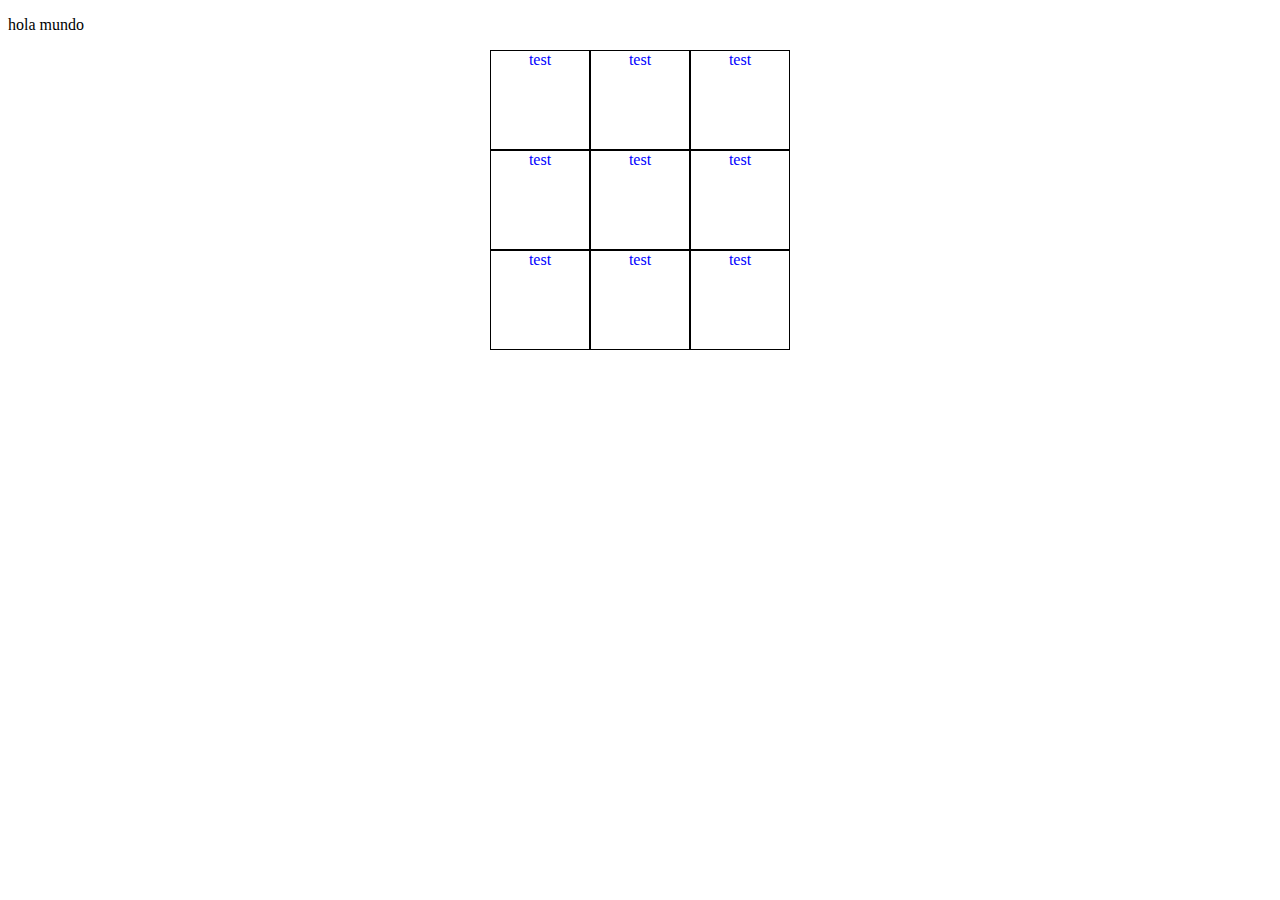
==== index.html @ f02ac353 "insercion estructura y estilos" ====
<!DOCTYPE html>
<html lang="en">
<head>
    <meta charset="UTF-8">
    <meta name="viewport" content="width=device-width, initial-scale=1.0">
    <title>Document</title>
    <link rel="stylesheet" href="styles.css">
</head>
<body>
    <p>hola mundo</p>
    <div class="contenedor">
        <div id="vectorPoscicion" class="contendorHijo">test</div>
        <div id="vectorPoscicion" class="contendorHijo">test</div>
        <div id="vectorPoscicion" class="contendorHijo">test</div>
        <div id="vectorPoscicion" class="contendorHijo">test</div>
        <div id="vectorPoscicion" class="contendorHijo">test</div>
        <div id="vectorPoscicion" class="contendorHijo">test</div>
        <div id="vectorPoscicion" class="contendorHijo">test</div>
        <div id="vectorPoscicion" class="contendorHijo">test</div>
        <div id="vectorPoscicion" class="contendorHijo">test</div>
    </div>
</body>
</html>
---- styles.css ----
.contenedor{
    display: grid;
    grid-template-columns:  100px 100px 100px;
    grid-template-rows:  100px 100px 100px;
    justify-content: center;
}
.contendorHijo{
    border: 1px solid black;
    color: blue;
    text-align: center;
    vertical-align: center;
    align-items: center;
}
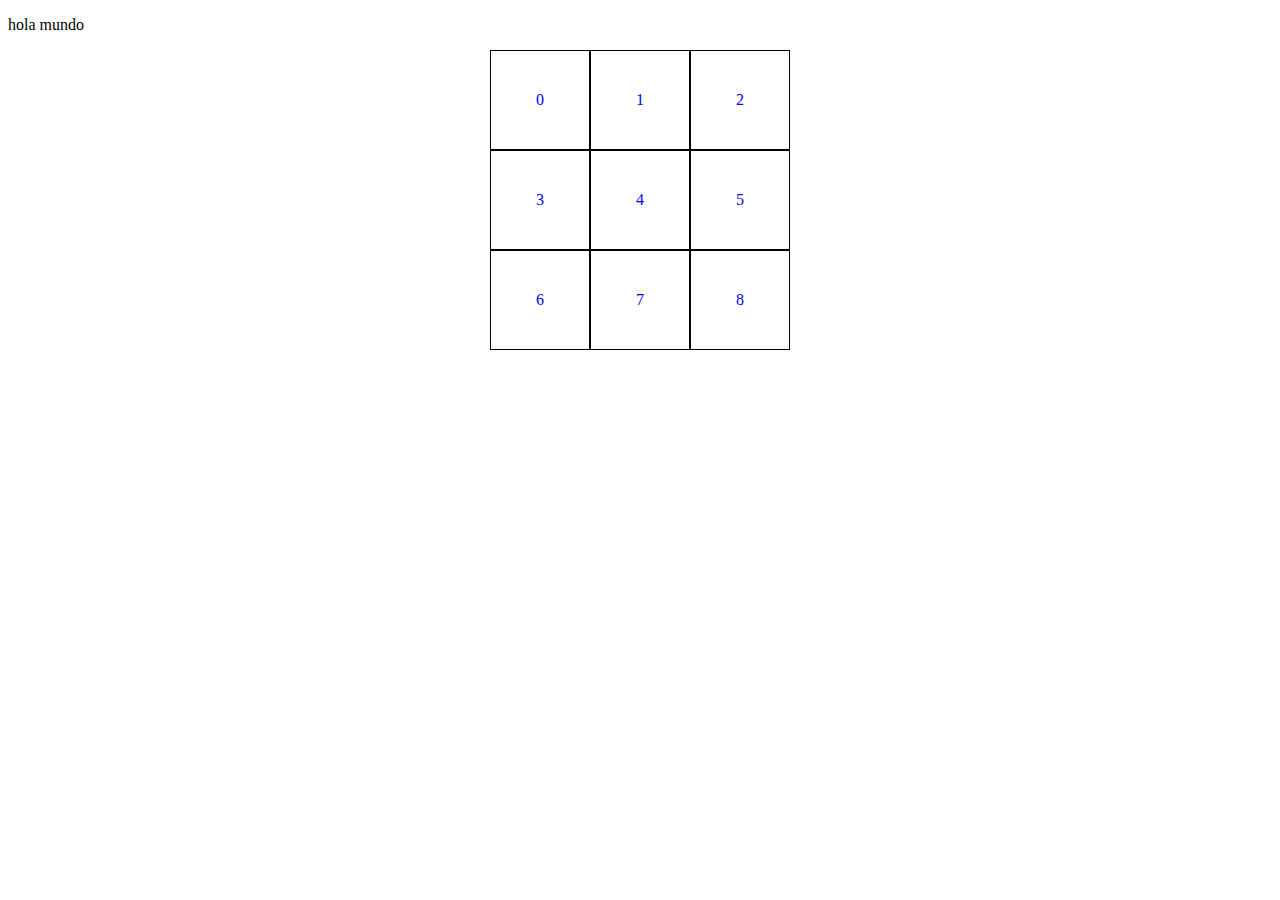
==== commit 3a38cd0c: "implementaciones iniciales" ====
--- a/index.html
+++ b/index.html
@@ -9,15 +9,16 @@
 <body>
     <p>hola mundo</p>
     <div class="contenedor">
-        <div id="vectorPoscicion" class="contendorHijo">test</div>
-        <div id="vectorPoscicion" class="contendorHijo">test</div>
-        <div id="vectorPoscicion" class="contendorHijo">test</div>
-        <div id="vectorPoscicion" class="contendorHijo">test</div>
-        <div id="vectorPoscicion" class="contendorHijo">test</div>
-        <div id="vectorPoscicion" class="contendorHijo">test</div>
-        <div id="vectorPoscicion" class="contendorHijo">test</div>
-        <div id="vectorPoscicion" class="contendorHijo">test</div>
-        <div id="vectorPoscicion" class="contendorHijo">test</div>
+        <div id="vectorPoscicion0" class="contendorHijo">0</div>
+        <div id="vectorPoscicion1" class="contendorHijo">1</div>
+        <div id="vectorPoscicion2" class="contendorHijo">2</div>
+        <div id="vectorPoscicion3" class="contendorHijo">3</div>
+        <div id="vectorPoscicion4" class="contendorHijo">4</div>
+        <div id="vectorPoscicion5" class="contendorHijo">5</div>
+        <div id="vectorPoscicion6" class="contendorHijo">6</div>
+        <div id="vectorPoscicion7" class="contendorHijo">7</div>
+        <div id="vectorPoscicion8" class="contendorHijo">8</div>
     </div>
+    <script src="tictactoe.js"></script>
 </body>
 </html>--- a/styles.css
+++ b/styles.css
@@ -5,9 +5,10 @@
     justify-content: center;
 }
 .contendorHijo{
+    display: grid;
     border: 1px solid black;
     color: blue;
     text-align: center;
-    vertical-align: center;
     align-items: center;
-}+}
+    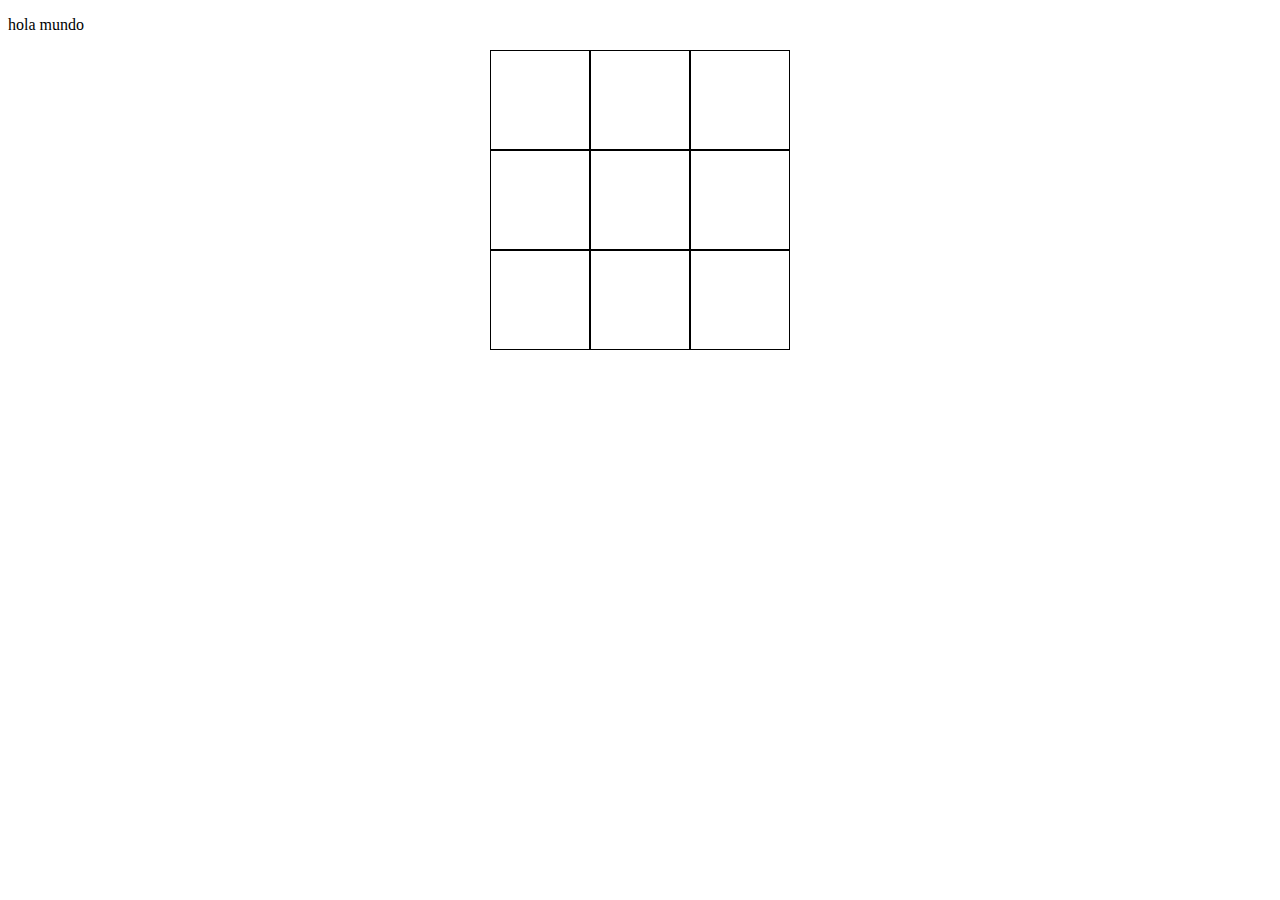
==== commit 1f7d9a25: "implementacion de 2 jugadores y validacion de valores no repetidos" ====
--- a/index.html
+++ b/index.html
@@ -9,15 +9,15 @@
 <body>
     <p>hola mundo</p>
     <div class="contenedor">
-        <div id="vectorPoscicion0" class="contendorHijo">0</div>
-        <div id="vectorPoscicion1" class="contendorHijo">1</div>
-        <div id="vectorPoscicion2" class="contendorHijo">2</div>
-        <div id="vectorPoscicion3" class="contendorHijo">3</div>
-        <div id="vectorPoscicion4" class="contendorHijo">4</div>
-        <div id="vectorPoscicion5" class="contendorHijo">5</div>
-        <div id="vectorPoscicion6" class="contendorHijo">6</div>
-        <div id="vectorPoscicion7" class="contendorHijo">7</div>
-        <div id="vectorPoscicion8" class="contendorHijo">8</div>
+        <div id="vectorPoscicion0" class="contendorHijo"></div>
+        <div id="vectorPoscicion1" class="contendorHijo"></div>
+        <div id="vectorPoscicion2" class="contendorHijo"></div>
+        <div id="vectorPoscicion3" class="contendorHijo"></div>
+        <div id="vectorPoscicion4" class="contendorHijo"></div>
+        <div id="vectorPoscicion5" class="contendorHijo"></div>
+        <div id="vectorPoscicion6" class="contendorHijo"></div>
+        <div id="vectorPoscicion7" class="contendorHijo"></div>
+        <div id="vectorPoscicion8" class="contendorHijo"></div>
     </div>
     <script src="tictactoe.js"></script>
 </body>
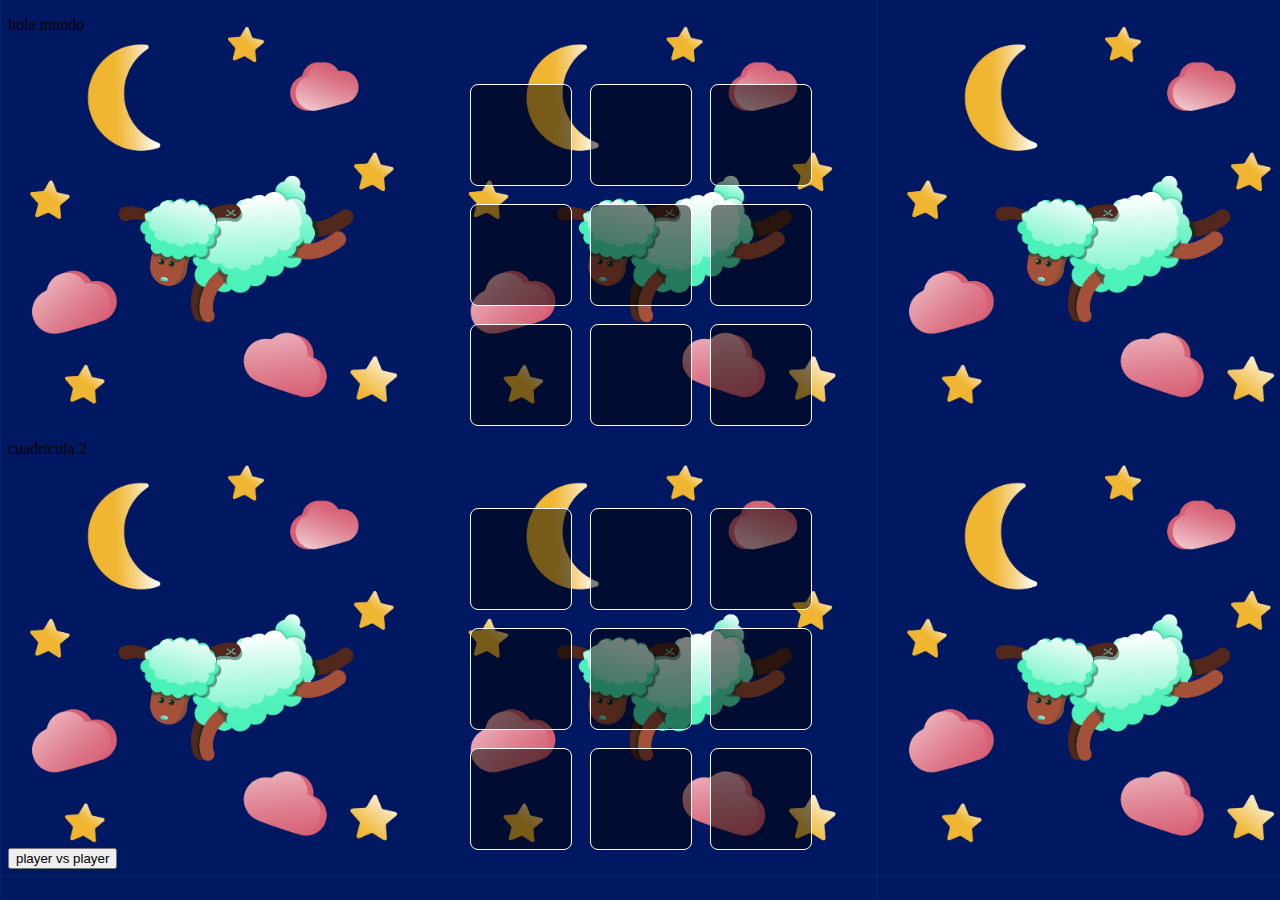
==== commit cdce3924: "implementacion de todas las funcionalidades" ====
--- a/index.html
+++ b/index.html
@@ -9,16 +9,31 @@
 <body>
     <p>hola mundo</p>
     <div class="contenedor">
-        <div id="vectorPoscicion0" class="contendorHijo"></div>
-        <div id="vectorPoscicion1" class="contendorHijo"></div>
-        <div id="vectorPoscicion2" class="contendorHijo"></div>
-        <div id="vectorPoscicion3" class="contendorHijo"></div>
-        <div id="vectorPoscicion4" class="contendorHijo"></div>
-        <div id="vectorPoscicion5" class="contendorHijo"></div>
-        <div id="vectorPoscicion6" class="contendorHijo"></div>
-        <div id="vectorPoscicion7" class="contendorHijo"></div>
-        <div id="vectorPoscicion8" class="contendorHijo"></div>
+        <div class="contendorHijo" data-row ="0" data-col = "0" row="0" col="0" ></div>
+        <div class="contendorHijo"data-row = "0" data-col = "1" row="0" col="1" ></div>
+        <div class="contendorHijo"data-row = "0" data-col = "2" row="0" col="2" ></div>
+        <div class="contendorHijo"data-row = "1" data-col = "0" row="1" col="0" ></div>
+        <div class="contendorHijo"data-row = "1" data-col = "1" row="1" col="1" ></div>
+        <div class="contendorHijo"data-row = "1" data-col = "2" row="1" col="2" ></div>
+        <div class="contendorHijo"data-row = "2" data-col = "0" row="2" col="0" ></div>
+        <div class="contendorHijo"data-row = "2" data-col = "1" row="2" col="1" ></div>
+        <div class="contendorHijo"data-row = "2" data-col = "2" row="2" col="2" ></div>
     </div>
+        <p>cuadricula 2</p>
+    <div class="contenedor2">
+        <div class="contendorHijo2" data-row1 ="0" data-col1 = "0" row1="0" col1="0" ></div>
+        <div class="contendorHijo2"data-row1 = "0" data-col = "1" row1="0" col1="1" ></div>
+        <div class="contendorHijo2"data-row1 = "0" data-col1 = "2" row1="0" col1="2" ></div>
+        <div class="contendorHijo2"data-row1 = "1" data-col1 = "0" row1="1" col1="0" ></div>
+        <div class="contendorHijo2"data-row1 = "1" data-col1 = "1" row1="1" col1="1" ></div>
+        <div class="contendorHijo2"data-row1 = "1" data-col1 = "2" row1="1" col1="2" ></div>
+        <div class="contendorHijo2"data-row1 = "2" data-col1 = "0" row1="2" col1="0" ></div>
+        <div class="contendorHijo2"data-row1 = "2" data-col1 = "1" row1="2" col1="1" ></div>
+        <div class="contendorHijo2"data-row1 = "2" data-col1 = "2" row1="2" col1="2" ></div>
+    </div>
+    <div><button onclick="gamepvsp()">player vs player</button></div>
     <script src="tictactoe.js"></script>
+    <script src="playervsplayer.js"></script>
+   
 </body>
 </html>--- a/styles.css
+++ b/styles.css
@@ -1,14 +1,27 @@
-.contenedor{
+body{
+    background-image: url(/img/sleepy-sheep-5101117.jpg);
+    background-size: contain;
+}
+.contenedor, .contenedor2{
+    margin-top: 50px;
+    color: white;
     display: grid;
+    gap: 20px;
     grid-template-columns:  100px 100px 100px;
     grid-template-rows:  100px 100px 100px;
     justify-content: center;
 }
-.contendorHijo{
+.contendorHijo, .contendorHijo2{
     display: grid;
+    height: 100px;
+    width: 100px;
+    color: white;
     border: 1px solid black;
-    color: blue;
-    text-align: center;
-    align-items: center;
+    background-color: rgba(0, 0, 0, 0.502);
+    border-radius: 8px;
+    border: solid 1px white;
+    font-size: 70px;
+    justify-content: center;
+    text-shadow: 0px 5px 7px rgba(255, 255, 255, 0.463);
 }
     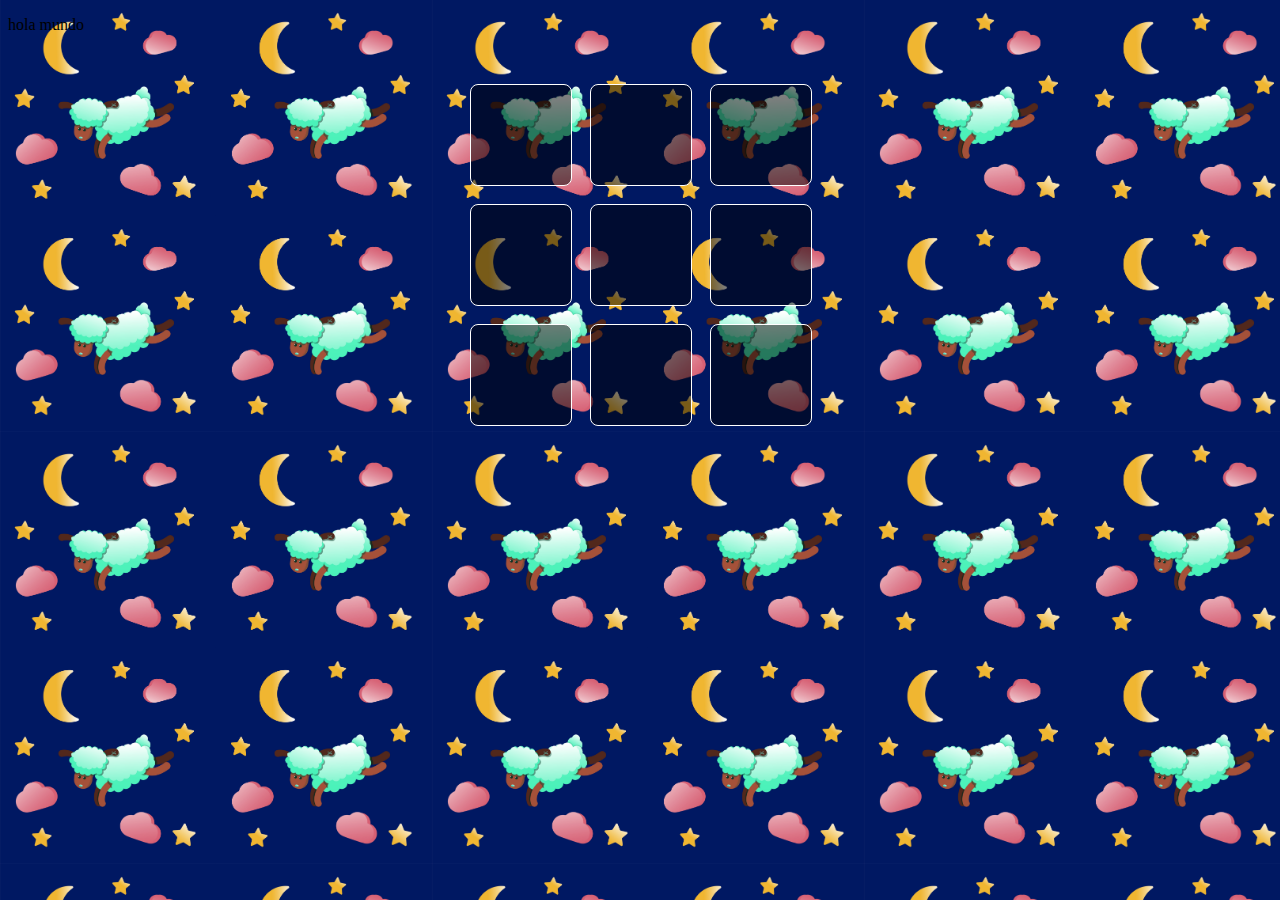
==== commit 83328b01: "implementaciones finales" ====
--- a/index.html
+++ b/index.html
@@ -8,6 +8,7 @@
 </head>
 <body>
     <p>hola mundo</p>
+    
     <div class="contenedor">
         <div class="contendorHijo" data-row ="0" data-col = "0" row="0" col="0" ></div>
         <div class="contendorHijo"data-row = "0" data-col = "1" row="0" col="1" ></div>
@@ -19,21 +20,9 @@
         <div class="contendorHijo"data-row = "2" data-col = "1" row="2" col="1" ></div>
         <div class="contendorHijo"data-row = "2" data-col = "2" row="2" col="2" ></div>
     </div>
-        <p>cuadricula 2</p>
-    <div class="contenedor2">
-        <div class="contendorHijo2" data-row1 ="0" data-col1 = "0" row1="0" col1="0" ></div>
-        <div class="contendorHijo2"data-row1 = "0" data-col = "1" row1="0" col1="1" ></div>
-        <div class="contendorHijo2"data-row1 = "0" data-col1 = "2" row1="0" col1="2" ></div>
-        <div class="contendorHijo2"data-row1 = "1" data-col1 = "0" row1="1" col1="0" ></div>
-        <div class="contendorHijo2"data-row1 = "1" data-col1 = "1" row1="1" col1="1" ></div>
-        <div class="contendorHijo2"data-row1 = "1" data-col1 = "2" row1="1" col1="2" ></div>
-        <div class="contendorHijo2"data-row1 = "2" data-col1 = "0" row1="2" col1="0" ></div>
-        <div class="contendorHijo2"data-row1 = "2" data-col1 = "1" row1="2" col1="1" ></div>
-        <div class="contendorHijo2"data-row1 = "2" data-col1 = "2" row1="2" col1="2" ></div>
-    </div>
-    <div><button onclick="gamepvsp()">player vs player</button></div>
+    
     <script src="tictactoe.js"></script>
-    <script src="playervsplayer.js"></script>
+    
    
 </body>
 </html>--- a/styles.css
+++ b/styles.css
@@ -2,7 +2,9 @@
     background-image: url(/img/sleepy-sheep-5101117.jpg);
     background-size: contain;
 }
+
 .contenedor, .contenedor2{
+    display: none;
     margin-top: 50px;
     color: white;
     display: grid;
@@ -11,6 +13,7 @@
     grid-template-rows:  100px 100px 100px;
     justify-content: center;
 }
+
 .contendorHijo, .contendorHijo2{
     display: grid;
     height: 100px;
@@ -24,4 +27,7 @@
     justify-content: center;
     text-shadow: 0px 5px 7px rgba(255, 255, 255, 0.463);
 }
+.contendorHijo:hover, .contendorHijo2:hover{
+    opacity: 0.7;
+}
     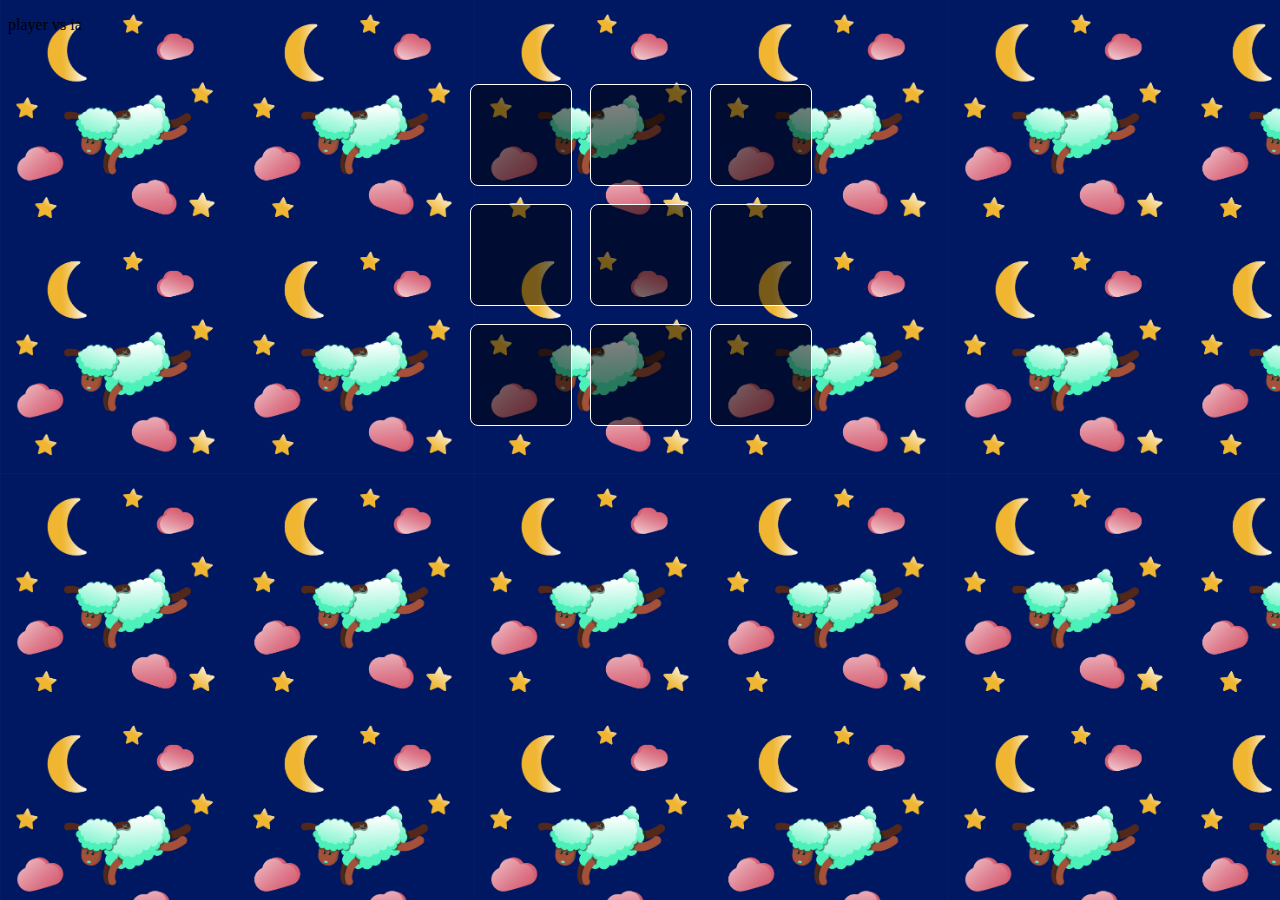
==== commit 7d77ffac: "finalizacion" ====
--- a/index.html
+++ b/index.html
@@ -7,7 +7,7 @@
     <link rel="stylesheet" href="styles.css">
 </head>
 <body>
-    <p>hola mundo</p>
+    <p>player vs ia</p>
     
     <div class="contenedor">
         <div class="contendorHijo" data-row ="0" data-col = "0" row="0" col="0" ></div>
@@ -20,6 +20,7 @@
         <div class="contendorHijo"data-row = "2" data-col = "1" row="2" col="1" ></div>
         <div class="contendorHijo"data-row = "2" data-col = "2" row="2" col="2" ></div>
     </div>
+    <p id="pTurno"></p>
     
     <script src="tictactoe.js"></script>
     
--- a/styles.css
+++ b/styles.css
@@ -30,4 +30,8 @@
 .contendorHijo:hover, .contendorHijo2:hover{
     opacity: 0.7;
 }
-    + #pTurno{
+    color: white;
+    font-size: 50px;
+    font-weight: bolder;
+ }   